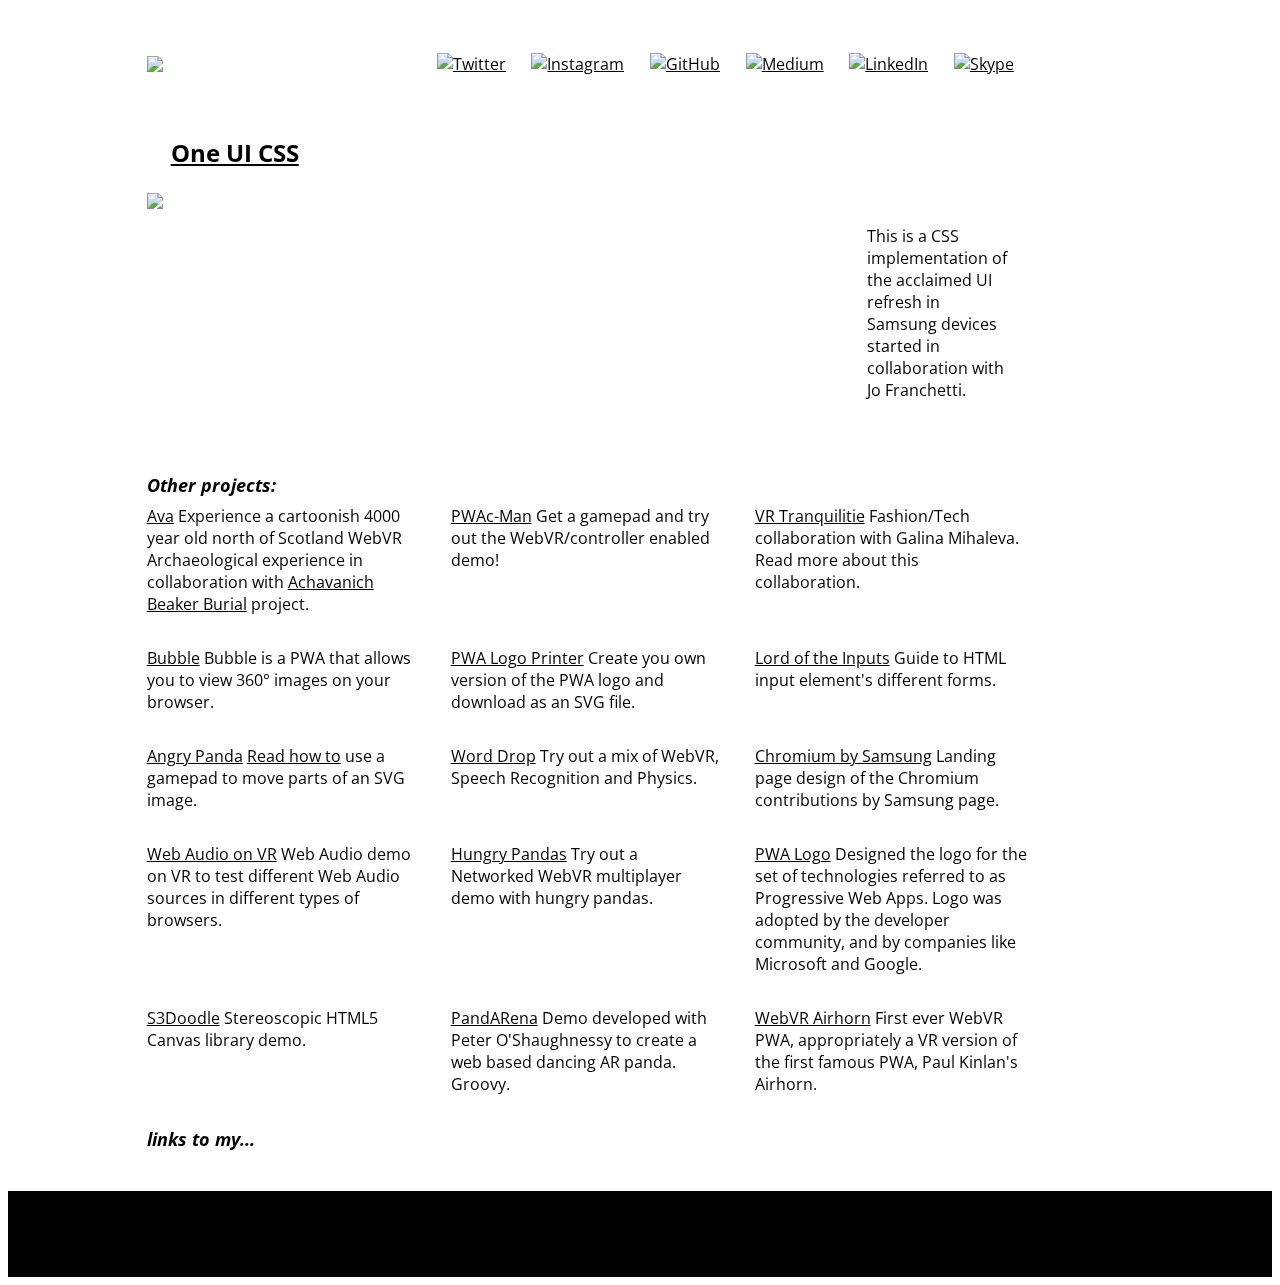
==== portfolio.html @ 29042232 "adds portfolio" ====
<!DOCTYPE html>
<html lang="en">
<head>
    <meta charset="UTF-8">
    <meta name="viewport" content="width=device-width, initial-scale=1.0">
    <meta http-equiv="X-UA-Compatible" content="ie=edge">
    <link href="style/reset.css" rel="stylesheet"/>
    <link href="style/style.css" rel="stylesheet"/>
    <script src="script/itemCard.js"></script>
    <script src="script/iconItem.js"></script>
    <title>Diego Gonzalez * diekus * : developer advocate</title>
</head>
<body>
    <div id="base-struct">
        <div id="background-effects">
        </div>
        <div id="inside-content">
            <header>
                <img src="vector/dg-logo.svg" class="logo">
                <div class="social-links">
                    <a href="https://twitter.com/diekus"><img class="social-icon" alt="Twitter" src="vector/icon-twitter.svg"></a>
                    <a href="https://www.instagram.com/d13kus/"><img class="social-icon" alt="Instagram" src="vector/icon-instagram.svg"></a>
                    <a href="https://github.com/diekus/"><img class="social-icon" alt="GitHub" src="vector/icon-github.svg"></a>
                    <a href="https://medium.com/@diekus"><img class="social-icon" alt="Medium" src="vector/icon-medium.svg"></a>
                    <a href="https://www.linkedin.com/in/diekus/"><img class="social-icon" alt="LinkedIn" src="vector/icon-linkedin.svg"></a>
                    <a href="callto://luis.diego.gz/"><img class="social-icon" alt="Skype" src="vector/icon-skype.svg"></a>
                  </div>
            </header>
            <section class="hero-area">
                <img src="image/portfolio/oneuicsshero.png" class="hero-image">
                <h2 class="hero-title"><a href="http://samsunginter.net/OneUI-CSS/">One UI CSS</a></h2>
                
                <div id="next-events">
                    <p>This is a CSS implementation of the acclaimed UI refresh in Samsung devices started in collaboration with Jo Franchetti.</p>
                </div>
            </section>
            <h3>Other projects:</h3>
            <section class="feat-items">
                <item-card img-src="image/portfolio/bg-ava.jpg"><span slot="item-title"><a href="https://samsunginter.net/ava">Ava</a></span>
                    <span slot="item-descrip">Experience a cartoonish 4000 year old north of Scotland WebVR Archaeological experience in collaboration with <a href="https://achavanichbeakerburial.wordpress.com/">Achavanich Beaker Burial</a> project.</span>
                </item-card>
                <item-card img-src="image/portfolio/bg-pwacman.jpg"><span slot="item-title"><a href="http://samsunginter.net/pwacman/">PWAc-Man</a></span>
                    <span slot="item-descrip">Get a gamepad and try out the WebVR/controller enabled demo!</span>
                </item-card>
                <item-card img-src="image/portfolio/bg-vrtranquilitie.jpg"><span slot="item-title"><a href="https://medium.com/samsung-internet-dev/look-forward-fashion-tech-b47a946ebcd1">VR Tranquilitie</a></span>
                    <span slot="item-descrip">Fashion/Tech collaboration with Galina Mihaleva. Read more about this collaboration. </span>
                </item-card>
                <item-card img-src="image/portfolio/bg-bubble.jpg"><span slot="item-title"><a href="https://bubble.pictures">Bubble</a></span>
                    <span slot="item-descrip">Bubble is a PWA that allows you to view 360° images on your browser.</span>
                </item-card>
                <item-card img-src="image/portfolio/bg-pwinter.jpg"><span slot="item-title"><a href="https://diek.us/logo-pwinter/">PWA Logo Printer</a></span>
                    <span slot="item-descrip">Create you own version of the PWA logo and download as an SVG file. </span>
                </item-card>
                <item-card img-src="image/portfolio/bg-loti.jpg"><span slot="item-title"><a href="http://samsunginter.net/loti">Lord of the Inputs</a></span>
                    <span slot="item-descrip">Guide to HTML input element's different forms. </span>
                </item-card>
                <item-card img-src="image/portfolio/bg-angry-panda.jpg"><span slot="item-title"><a href="https://samsunginter.net/angry-panda/">Angry Panda</a></span>
                    <span slot="item-descrip"><a href="https://medium.com/samsung-internet-dev/gamepad-api-to-control-parts-of-an-svg-3f76892044f6">Read how to</a> use a gamepad to move parts of an SVG image. </span>
                </item-card>
                <item-card img-src="image/portfolio/bg-word-drop.jpg"><span slot="item-title"><a href="http://samsunginter.net/word-drop">Word Drop</a></span>
                    <span slot="item-descrip">Try out a mix of WebVR, Speech Recognition and Physics. </span>
                </item-card>
                <item-card img-src="image/portfolio/bg-cxs.jpg"><span slot="item-title"><a href="http://samsung.github.io/Chromium/">Chromium by Samsung</a></span>
                    <span slot="item-descrip">Landing page design of the Chromium contributions by Samsung page. </span>
                </item-card>
                <item-card img-src="image/portfolio/bg-audio.png"><span slot="item-title"><a href="https://samsunginter.net/mobile-web-audio/">Web Audio on VR</a></span>
                    <span slot="item-descrip">Web Audio demo on VR to test different Web Audio sources in different types of browsers. </span>
                </item-card>
                <item-card img-src="image/portfolio/bg-hungrypandas.png"><span slot="item-title"><a href="https://hungry-pandas.glitch.me/">Hungry Pandas</a></span>
                    <span slot="item-descrip">Try out a Networked WebVR multiplayer demo with hungry pandas. </span>
                </item-card>
                <item-card img-src="image/portfolio/bg-pwalogo.png"><span slot="item-title"><a href="https://medium.com/samsung-internet-dev/we-now-have-a-community-approved-progressive-web-apps-logo-823f212f57c9"> PWA Logo</a></span>
                    <span slot="item-descrip">Designed the logo for the set of technologies referred to as Progressive Web Apps. Logo was adopted by the developer community, and by companies like Microsoft and Google. </span>
                </item-card>
                <item-card img-src="image/pres/s3doodle.jpg"><span slot="item-title"><a href="https://github.com/diekus/canv.3D">S3Doodle</a></span>
                    <span slot="item-descrip">Stereoscopic HTML5 Canvas library demo. </span>
                </item-card>
                <item-card img-src="image/portfolio/pandarena.PNG"><span slot="item-title"><a href="https://docs.google.com/presentation/d/1CWld6MeoNccZ3YXAR1xrrZerDAaNZkgrJyaT9nj4xDU/present#slide=id.g380c0d8a85_1_1">PandARena</a></span>
                    <span slot="item-descrip">Demo developed with Peter O'Shaughnessy to create a web based dancing AR panda. Groovy. </span>
                </item-card>
                <item-card img-src="image/portfolio/bg-airhornvr.jpg"><span slot="item-title"><a href="https://samsunginter.net/airhorn">WebVR Airhorn</a></span>
                    <span slot="item-descrip">First ever WebVR PWA, appropriately a VR version of the first famous PWA, Paul Kinlan's Airhorn. </span>
                </item-card>
            </section>
            <h3>links to my...</h3>
            <section class="more-links">
                <icon-item text="Team" link="https://samsunginter.net" icon-src="vector/ico-team.svg" link-color="#FFF"></icon-item>
                <icon-item text="Events" link="pres.html" icon-src="vector/ico-ppres.svg" link-color="#FFF"></icon-item>
                <icon-item text="Interviews" link="pres.html" icon-src="vector/ico-interview.svg" link-color="#FFF"></icon-item>
                <icon-item text="Posts" link="pres.html" icon-src="vector/ico-post.svg" link-color="#FFF"></icon-item>
            </section>
        </div>
    </div>
    <footer>
        diekus 2019
    </footer>
</body>
</html>
---- style/style.css ----
@import url('https://fonts.googleapis.com/css?family=Open+Sans:300&display=swap');
@import '../style/paleta.css';
@import '../style/sizing.css';

body {
    background-color: var(--bg);
    color: var(--text);
    font-family: 'Open Sans', sans-serif;
}

header {
    display: flex;
    flex-direction: row;
    justify-content: space-between;
    align-items: center;
    
}

a:link, a:active, a:visited {
    color: var(--link);
}

h2 {
    font-size: 1.5em;
    margin: .2rem 0rem;
}

h3 {
    font-size: 1.1rem;
    font-style: italic;
    margin-bottom: .5rem;
    color: var(--subtitle);
}

#base-struct {
    display: grid;
    grid-template-columns: auto auto auto;
}

#background-effects {
    background: var(--bg-accent);
    width: 100vw;
    height: 100vh;
    grid-row: 1 / -1 ;
    grid-column: 1 / -1;
    -webkit-clip-path: polygon(15% 0, 100% 0, 100% 80%, 55% 100%, 0 100%, 0% 25%);
    clip-path: polygon(15% 0, 100% 0, 100% 80%, 55% 100%, 0 100%, 0% 25%);
    position: fixed;
    z-index:-1;
}

#inside-content {
    max-width: 55rem;
    grid-row: 1 / -1 ;
    grid-column: 2 / 3;
    padding:2rem;
}

.logo {
    width: 6rem;
    margin: 1rem 0rem;
}

.feat-items {
    display: grid;
    margin-bottom: 2rem;
    grid-template-columns: repeat(3, 1fr);
    grid-template-rows: auto auto;
    grid-gap: 2rem;
}

.hero-area {
    min-height: 20rem;
    margin: 1.5rem 0rem 2.5rem 0rem;
    display: grid;
    grid-template-columns: repeat(5, 1fr);
    grid-template-rows: repeat(4, auto); 
}

.hero-title {
    grid-column: 1 / -1;
    grid-row: 1 / 2;
    margin: 1.5rem;
}

.hero-title a {
    color: var(--text);
}

.hero-image {
    grid-column: 1 / -2;
    grid-row: 2 / -2;
    width: 100%;
    object-fit: cover;
    box-shadow:0;
    transition: box-shadow .3s, transform .3s;
}

.hero-image:hover {
    box-shadow: 0px 3px 15px -3px var(--card-shadow);
    transform: translateY(-.1rem);
}

.more-links {
    display: flex;
    flex-direction: row;
    justify-content: space-between;
    
}

#next-events {
    grid-column: -2 / -1;
    grid-row: 2 / -2;
    margin: 1rem;
}

li {
    line-height: 1.4rem;
    list-style: lower-roman url('../vector/bullet.svg') outside;
}

span li a:link, span li a:visited {
    color: white;
}

footer {
    text-align: center;
    padding: 2rem;
    color: var(--text);
    background-color: black;
}

.social-links {
    display: flex;
    flex-direction: row;
    justify-content: space-between;
}

.social-links img {
    width: 1.2rem;
    margin:.8rem;
}



@media (max-width: 650px) {
    #base-struct {
        grid-template-columns: 10vw auto 10vw;
    }
    #inside-content {
        width: 80vw;
        padding:.5rem;
    }
    .feat-items {
        margin-bottom: 2.5rem;
        grid-template-columns: 1fr 1fr;
        grid-gap: 1.5rem;
    }
    .more-links {
        display: flex;
        flex-direction: row;
        flex-wrap: wrap;
        justify-content: space-around;
    }
    .hero-image {
        grid-column: 1 / -1;
        grid-row: 2 / -2;
        width: 100%;
        object-fit: cover;
    }
    #next-events {
        grid-column: 1 / -1;
        grid-row: -2 / -1;
    }
}

@media (max-width: 500px) {
    
    #base-struct {
        grid-template-columns: 5vw auto 5vw;
    }
    #inside-content {
        width: 90vw;
        padding:.1rem;
    }
    header {
        display: flex;
        flex-direction: column;
        justify-content: space-around;
        align-items: center;
    }
    .feat-items {
        margin-bottom: 2.5rem;
        grid-template-columns: 1fr;
        grid-gap: 1.5rem;
    }
    .more-links {
        display: flex;
        flex-direction: row;
        flex-wrap: wrap;
        justify-content: space-around;
    }
    .hero-image {
        grid-column: 1 / -1;
        grid-row: 2 / -2;
        width: 100%;
        object-fit: cover;
    }
    #next-events {
        grid-column: 1 / -1;
        grid-row: -2 / -1;
    }
}

@media (max-width: 500px) {
    
    #base-struct {
        grid-template-columns: 15vw auto 15vw;
    }
    #inside-content {
        width: 70vw;
        padding:.1rem;
    }
    header {
        display: flex;
        flex-direction: column;
        justify-content: space-around;
        align-items: center;
    }
    .feat-items {
        margin-bottom: 2.5rem;
        grid-template-columns: 1fr;
        grid-gap: 2.5rem;
    }
    .more-links {
        display: flex;
        flex-direction: row;
        flex-wrap: wrap;
        justify-content: space-around;
    }
    .hero-image {
        grid-column: 1 / -1;
        grid-row: 2 / -2;
        width: 100%;
        object-fit: cover;
    }
    #next-events {
        grid-column: 1 / -1;
        grid-row: -2 / -1;
        margin: 1.5rem .1rem;
    }
}

@media (max-width: 300px) {
    #base-struct {
        grid-template-columns: 2px auto 2px;
    }
    .social-links img {
        width: .95rem;
        margin:.5rem;
    }
}
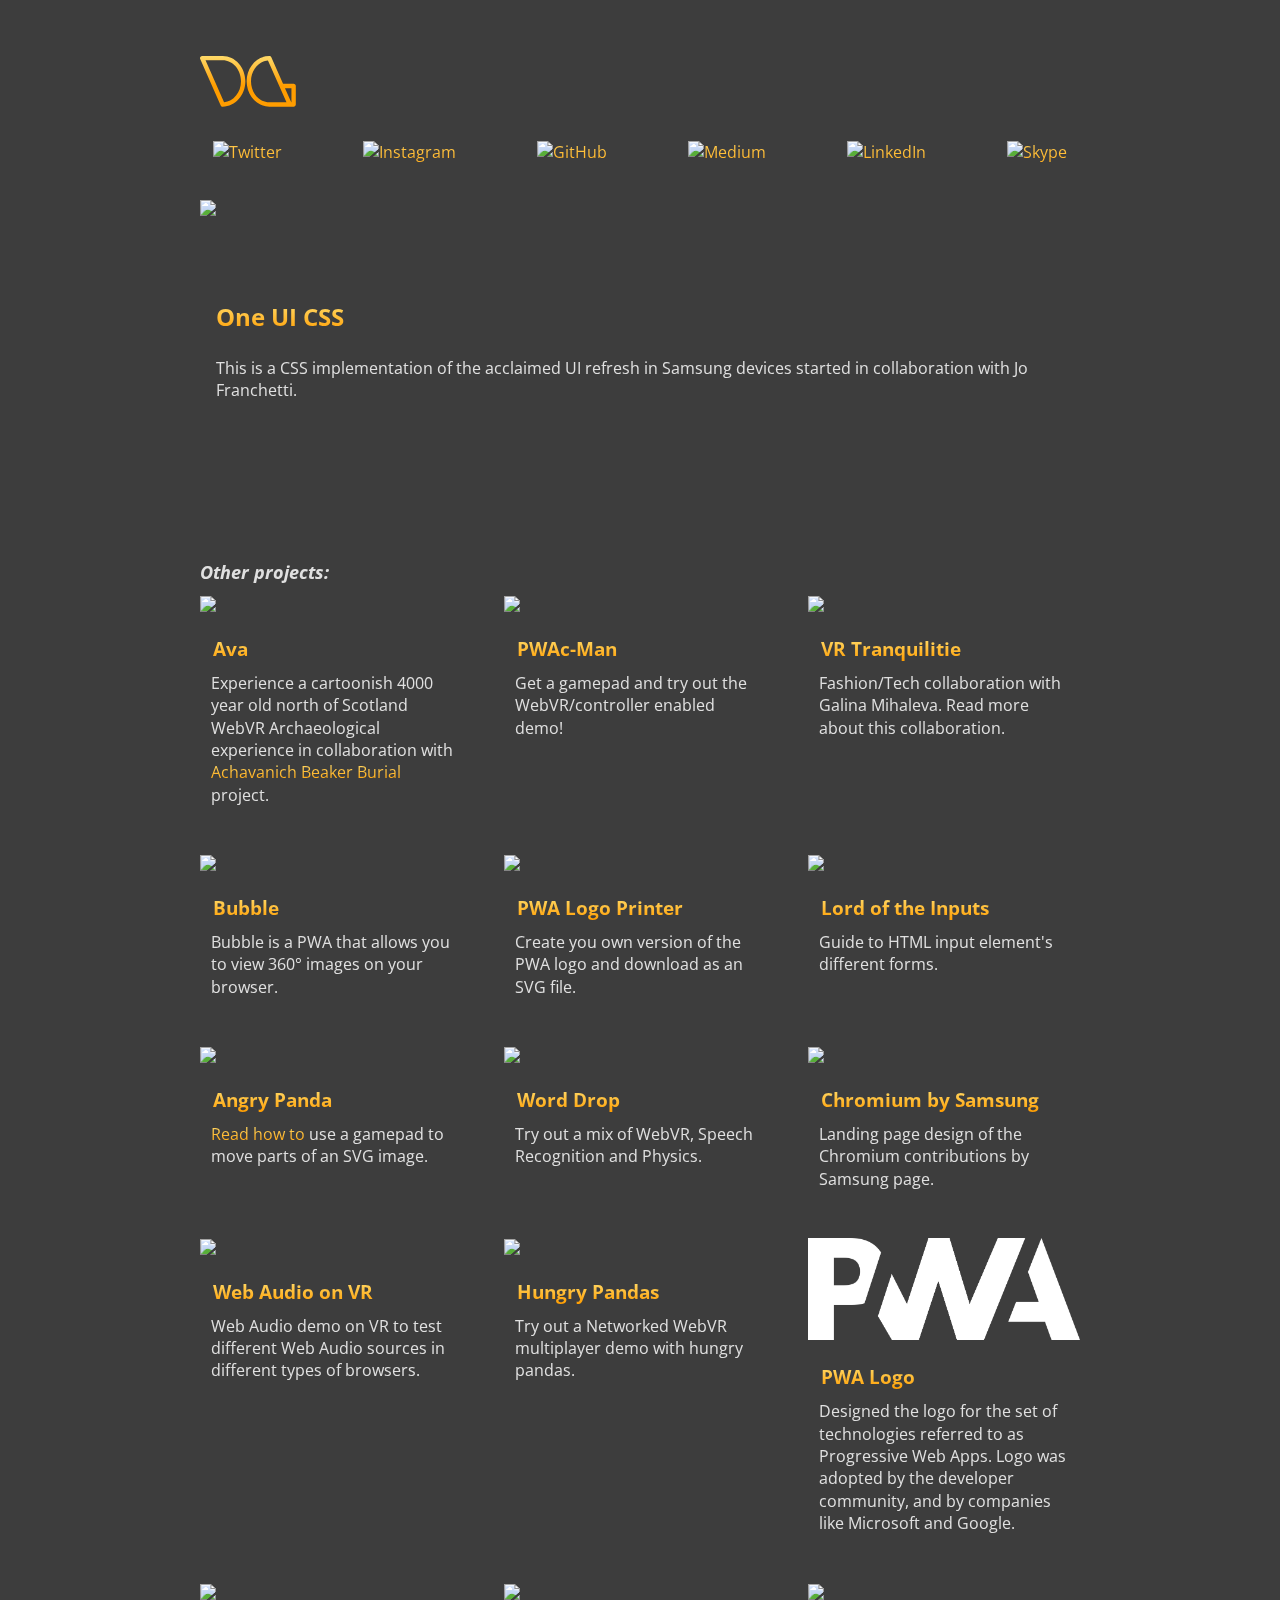
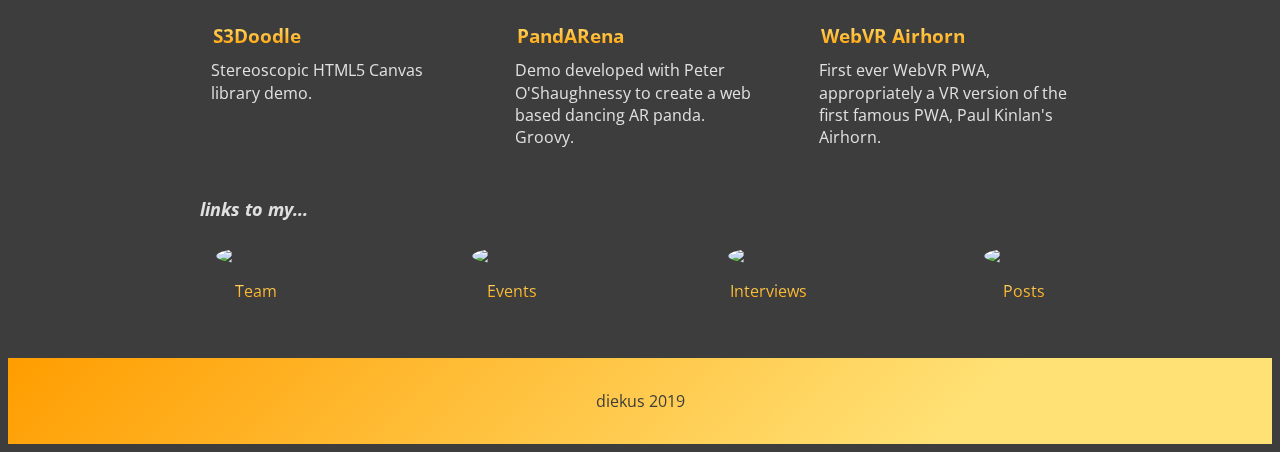
==== commit ef83423a: "adds favicon" ====
--- a/portfolio.html
+++ b/portfolio.html
@@ -8,6 +8,7 @@
     <link href="style/style.css" rel="stylesheet"/>
     <script src="script/itemCard.js"></script>
     <script src="script/iconItem.js"></script>
+    <link rel="shortcut icon" href="favicon.png" type="image/x-icon">
     <title>Diego Gonzalez * diekus * : developer advocate</title>
 </head>
 <body>
@@ -16,7 +17,7 @@
         </div>
         <div id="inside-content">
             <header>
-                <img src="vector/dg-logo.svg" class="logo">
+                <a href="index.html"><img src="vector/dg-logo.svg" class="logo"></a>
                 <div class="social-links">
                     <a href="https://twitter.com/diekus"><img class="social-icon" alt="Twitter" src="vector/icon-twitter.svg"></a>
                     <a href="https://www.instagram.com/d13kus/"><img class="social-icon" alt="Instagram" src="vector/icon-instagram.svg"></a>
@@ -28,11 +29,13 @@
             </header>
             <section class="hero-area">
                 <img src="image/portfolio/oneuicsshero.png" class="hero-image">
-                <h2 class="hero-title"><a href="http://samsunginter.net/OneUI-CSS/">One UI CSS</a></h2>
-                
-                <div id="next-events">
-                    <p>This is a CSS implementation of the acclaimed UI refresh in Samsung devices started in collaboration with Jo Franchetti.</p>
-                </div>
+                <span class="card-padding">
+                    <h2 class="hero-title"><a href="http://samsunginter.net/OneUI-CSS/">One UI CSS</a></h2>
+                    
+                    <div id="next-events">
+                        <p>This is a CSS implementation of the acclaimed UI refresh in Samsung devices started in collaboration with Jo Franchetti.</p>
+                    </div>
+                </span>
             </section>
             <h3>Other projects:</h3>
             <section class="feat-items">
@@ -83,12 +86,12 @@
                 </item-card>
             </section>
             <h3>links to my...</h3>
-            <section class="more-links">
-                <icon-item text="Team" link="https://samsunginter.net" icon-src="vector/ico-team.svg" link-color="#FFF"></icon-item>
-                <icon-item text="Events" link="pres.html" icon-src="vector/ico-ppres.svg" link-color="#FFF"></icon-item>
-                <icon-item text="Interviews" link="pres.html" icon-src="vector/ico-interview.svg" link-color="#FFF"></icon-item>
-                <icon-item text="Posts" link="pres.html" icon-src="vector/ico-post.svg" link-color="#FFF"></icon-item>
-            </section>
+            <nav class="more-links">
+                <icon-item text="Team" link="https://samsunginter.net" icon-src="vector/ico-team.svg" link-color="#FFC800"></icon-item>
+                <icon-item text="Events" link="pres.html" icon-src="vector/ico-ppres.svg" link-color="#FFC800"></icon-item>
+                <icon-item text="Interviews" link="pres.html#interviews" icon-src="vector/ico-interview.svg" link-color="#FFC800"></icon-item>
+                <icon-item text="Posts" link="https://medium.com/@diekus" icon-src="vector/ico-post.svg" link-color="#FFC800"></icon-item>
+            </nav>
         </div>
     </div>
     <footer>
--- a/style/style.css
+++ b/style/style.css
@@ -6,18 +6,25 @@
     background-color: var(--bg);
     color: var(--text);
     font-family: 'Open Sans', sans-serif;
+    line-height: normal;
 }
 
 header {
-    display: flex;
-    flex-direction: row;
-    justify-content: space-between;
-    align-items: center;
-    
+    display: grid;
+    grid-template: auto auto/auto auto;
 }
 
 a:link, a:active, a:visited {
     color: var(--link);
+    background: -webkit-linear-gradient(90deg, var(--tint) 0%, var(--accent) 100%);
+    -webkit-background-clip: text;
+    -webkit-text-fill-color: transparent;
+    text-decoration: none;
+}
+
+h1 {
+    font-size: 1.7em;
+    margin: .7rem 0rem;
 }
 
 h2 {
@@ -28,28 +35,31 @@
 h3 {
     font-size: 1.1rem;
     font-style: italic;
-    margin-bottom: .5rem;
-    color: var(--subtitle);
+    margin: .7rem 0;
+}
+
+.profile-pic {
+    border-radius: 50%;
+    width: 10rem;
+    margin: .4rem .2rem;
 }
 
 #base-struct {
     display: grid;
-    grid-template-columns: auto auto auto;
+    grid-template-columns: 1fr 1fr 1fr;
 }
 
 #background-effects {
-    background: var(--bg-accent);
     width: 100vw;
     height: 100vh;
     grid-row: 1 / -1 ;
     grid-column: 1 / -1;
-    -webkit-clip-path: polygon(15% 0, 100% 0, 100% 80%, 55% 100%, 0 100%, 0% 25%);
-    clip-path: polygon(15% 0, 100% 0, 100% 80%, 55% 100%, 0 100%, 0% 25%);
     position: fixed;
     z-index:-1;
 }
 
 #inside-content {
+    width: 70vw;
     max-width: 55rem;
     grid-row: 1 / -1 ;
     grid-column: 2 / 3;
@@ -73,50 +83,54 @@
     min-height: 20rem;
     margin: 1.5rem 0rem 2.5rem 0rem;
     display: grid;
-    grid-template-columns: repeat(5, 1fr);
-    grid-template-rows: repeat(4, auto); 
+    grid-template-columns: auto;
+    grid-template-rows: repeat(3, auto);
+    box-shadow:0;
+    transition: box-shadow .3s, transform .3s;
 }
 
 .hero-title {
     grid-column: 1 / -1;
-    grid-row: 1 / 2;
-    margin: 1.5rem;
-}
-
-.hero-title a {
-    color: var(--text);
+    grid-row: 2 / 3;
+    margin: 1.5rem 0;
 }
 
 .hero-image {
     grid-column: 1 / -2;
-    grid-row: 2 / -2;
+    grid-row: 1 / 2;
     width: 100%;
     object-fit: cover;
-    box-shadow:0;
-    transition: box-shadow .3s, transform .3s;
-}
-
-.hero-image:hover {
+    
+}
+
+.hero-video {
+    height: 25em;   
+}
+
+.hero-area:hover {
     box-shadow: 0px 3px 15px -3px var(--card-shadow);
     transform: translateY(-.1rem);
+}
+
+.card-padding {
+    padding: 1rem;
 }
 
 .more-links {
     display: flex;
     flex-direction: row;
     justify-content: space-between;
-    
-}
-
-#next-events {
-    grid-column: -2 / -1;
-    grid-row: 2 / -2;
-    margin: 1rem;
+}
+
+#hero-text {
+    grid-column: 1 / -1;
+    grid-row: 3 / 4;
 }
 
 li {
     line-height: 1.4rem;
     list-style: lower-roman url('../vector/bullet.svg') outside;
+    margin-left: .5rem;
 }
 
 span li a:link, span li a:visited {
@@ -126,29 +140,46 @@
 footer {
     text-align: center;
     padding: 2rem;
-    color: var(--text);
-    background-color: black;
+    color: var(--bg);
+    background: var(--bg);
+    background: -webkit-linear-gradient(135deg, var(--accent) 25%, var(--tint) 100%);
+}
+
+.header-text {
+    padding: 1rem;
 }
 
 .social-links {
     display: flex;
     flex-direction: row;
     justify-content: space-between;
-}
-
+    grid-row: 2;
+    grid-column-start: 1;
+    grid-column-end: -1;
+}
 .social-links img {
     width: 1.2rem;
     margin:.8rem;
 }
-
-
-
-@media (max-width: 650px) {
+table {
+    table-layout: fixed;
+    border-collapse: collapse;
+    width: 100%;
+    margin: 2rem 0;
+}
+tbody tr:nth-child(odd) {
+    background-color: var(--row-odd);
+}
+th, td {
+    padding: 10px;
+}
+
+
+@media (max-width: 750px) {
     #base-struct {
         grid-template-columns: 10vw auto 10vw;
     }
     #inside-content {
-        width: 80vw;
         padding:.5rem;
     }
     .feat-items {
@@ -164,35 +195,41 @@
     }
     .hero-image {
         grid-column: 1 / -1;
-        grid-row: 2 / -2;
-        width: 100%;
+        grid-row: 1 / 2;
         object-fit: cover;
     }
     #next-events {
         grid-column: 1 / -1;
         grid-row: -2 / -1;
+    }
+    .hero-video {
+        height: 15em;   
+    }
+    #event-table, #all-events-title {
+        visibility: collapse;
     }
 }
 
 @media (max-width: 500px) {
     
     #base-struct {
-        grid-template-columns: 5vw auto 5vw;
+        grid-template-columns: 15vw auto 15vw;
     }
     #inside-content {
-        width: 90vw;
         padding:.1rem;
     }
+
     header {
         display: flex;
         flex-direction: column;
         justify-content: space-around;
         align-items: center;
     }
+
     .feat-items {
         margin-bottom: 2.5rem;
         grid-template-columns: 1fr;
-        grid-gap: 1.5rem;
+        grid-gap: 2.5rem;
     }
     .more-links {
         display: flex;
@@ -200,63 +237,31 @@
         flex-wrap: wrap;
         justify-content: space-around;
     }
+
+    .hero-title {
+        grid-column: 1 / -1;
+        grid-row: 2 / 3;
+        margin: 1.5rem 0;
+    }
+
     .hero-image {
         grid-column: 1 / -1;
-        grid-row: 2 / -2;
+        grid-row: 1 / 2;
         width: 100%;
         object-fit: cover;
     }
-    #next-events {
-        grid-column: 1 / -1;
-        grid-row: -2 / -1;
-    }
-}
-
-@media (max-width: 500px) {
-    
-    #base-struct {
-        grid-template-columns: 15vw auto 15vw;
-    }
-    #inside-content {
-        width: 70vw;
-        padding:.1rem;
-    }
-    header {
-        display: flex;
-        flex-direction: column;
-        justify-content: space-around;
-        align-items: center;
-    }
-    .feat-items {
-        margin-bottom: 2.5rem;
-        grid-template-columns: 1fr;
-        grid-gap: 2.5rem;
-    }
-    .more-links {
-        display: flex;
-        flex-direction: row;
-        flex-wrap: wrap;
-        justify-content: space-around;
-    }
-    .hero-image {
-        grid-column: 1 / -1;
-        grid-row: 2 / -2;
-        width: 100%;
-        object-fit: cover;
-    }
+
+    #hero-text {
+        grid-column: 1 / -1;
+        grid-row: 3 / 4;
+    }
+
     #next-events {
         grid-column: 1 / -1;
         grid-row: -2 / -1;
         margin: 1.5rem .1rem;
     }
-}
-
-@media (max-width: 300px) {
-    #base-struct {
-        grid-template-columns: 2px auto 2px;
-    }
-    .social-links img {
-        width: .95rem;
-        margin:.5rem;
+    .hero-video {
+        height: 10em;   
     }
 }